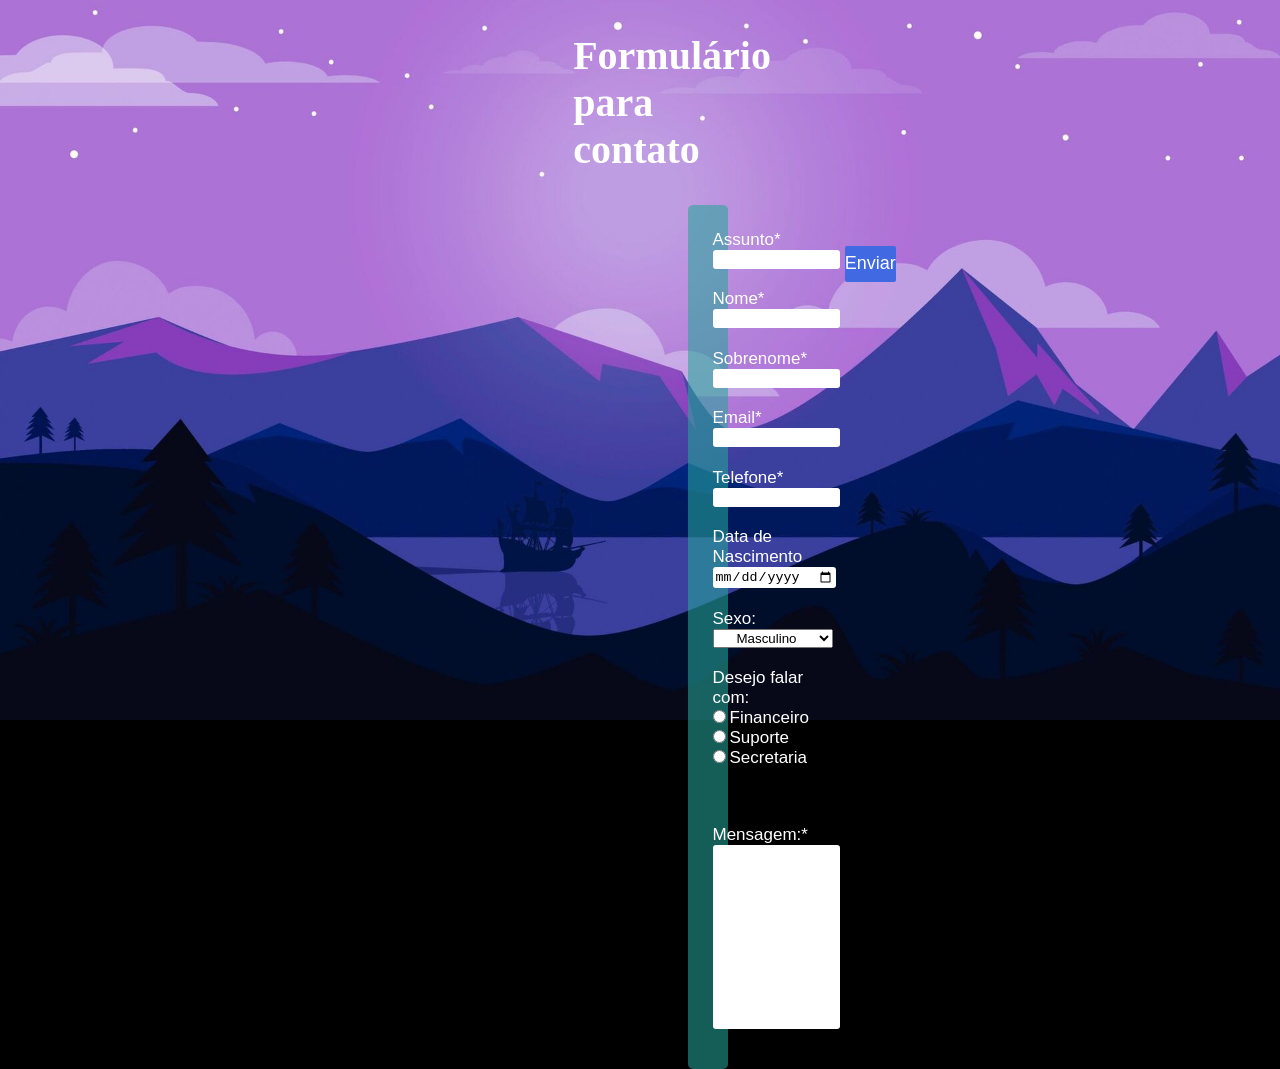
==== index.html @ 75812dfd "update" ====
<!DOCTYPE html>
<html lang="en">
<head>
    <meta charset="UTF-8">
    <meta http-equiv="X-UA-Compatible" content="IE=edge">
    <meta name="viewport" content="width=device-width, initial-scale=1.0">
    <title>Formulario de contato</title>

     <link rel="stylesheet" href="./css/style.css">
</head>
<body>
    <h2 class="titulo">Formulário para contato</h2>
    <form action="" class="formulario">

        <div class="assunto">
            <label for="assunto">Assunto*</label>
            <br>
            <input type="text" name="assunto" id="assunto" required>
        </div>


        <div class="nome">
            <label for="nome">Nome*</label>
            <br>
            <input type="text" name="nome" id="nome" required>
        </div>


        <div class="sobrenome">
            <label for="sobrenome">Sobrenome*</label>
            <br>
            <input type="text" name="sobrenome" id="sobrenome" required>
        </div>


        <div class="email">
            <label for="email">Email*</label>
            <br>
            <input type="email" name="email" id="email" required>
        </div>


        <div class="telefone">
            <label for="telefone">Telefone*</label>
            <br>
            <input type="tel" name="telefone" id="telefone" required>
        </div>
        


        <div class="nascimento">
            <label for="nascimento">Data de Nascimento</label>
            <br>
            <input type="date" name="nascimento" id="nascimento">
        </div>


        <div class="sexo">
            <label for="sexo">Sexo:</label>
            <select name="sexo" id="sexo">
                <option value="sexo">Masculino</option>
                <option value="sexo">Feminino</option>
                <option value="sexo">Prefiro não dizer</option>
            </select>
        </div>


        <div class="setor">
            <label for="">Desejo falar com:</label>
            <br>
            <input type="radio" name="setor" id="setor" value="fianceiro">
            <label for="">Financeiro</label>
            <br>
            <input type="radio" name="setor" id="setor" value="suporte">
            <label for="">Suporte</label>
            <br>
            <input type="radio" name="setor" id="setor" value="secretaria">
            <label for="">Secretaria</label>

        </div>


        <div class="mensagem">
            <label for="">Mensagem:*</label>
            <br>
            <textarea name="mensagem" id="" cols="50" rows="10" required></textarea>
        </div>

        <div    class="btn-enviar">
            <input type="submit" value="Enviar">
        </div>


    </form>
</body>
</html>
---- css/style.css ----
* {
    margin: 0;
    padding: 0;
}

body{
    background-image: url('/img/bg.jpg');
    background-attachment: fixed;
    background-size: 100%;
    background-repeat: no-repeat;
    background-color: black;

    margin-left: 40rem;
    margin-right: 40rem;
}




.titulo{
    display: flex;
    justify-content: center;
    align-items: center;
    flex-direction: column;
    margin: 2rem;
    color: white;
    font-family: Georgia, 'Times New Roman', Times, serif;
    font-weight: bold;
    font-size: 40px;
}

.formulario{
    display: flex;
    flex-direction: column;
    flex-wrap: wrap;
    justify-content:left;
    
    max-width: 80rem;
    max-height: 55rem;
    
    margin-left: 3rem;
    margin-right: 3rem;
    padding: 20px;
    background-color: #26a69991;
    border-radius: 5px;

    color: white;
    
}

.formulario label{
    font-family: Verdana, Geneva, Tahoma, sans-serif;
    font-size: 17px;
}



div{
    
    margin: 0.5vh;
    margin-bottom: 1rem;
}



.assunto input{
    width: 100%;
    height: 55%;
    border:2px rgba(0, 0, 0, 0) solid;
    border-radius: 3px;
}
.nome input{
    width: 100%;
    height: 55%;
    border:2px rgba(0, 0, 0, 0) solid;
    border-radius: 3px;
}
.sobrenome input{
    width: 100%;
    height: 55%;
    border:2px rgba(0, 0, 0, 0) solid;
    border-radius: 3px;
}
.email input{
    width: 100%;
    height: 55%;
    border:2px rgba(0, 0, 0, 0) solid;
    border-radius: 3px;
}
.telefone input{
    width: 100%;
    height: 55%;
    border:2px rgba(0, 0, 0, 0) solid;
    border-radius: 3px;
}


.nascimento input{
    
    height: 40%;
    border:2px rgba(0, 0, 0, 0) solid;
    border-radius: 3px;
}

.sexo select{
    text-align: center;
}


.mensagem textarea{
    resize: none;
    width: 100%;
    border:2px rgba(0, 0, 0, 0) solid;
    border-radius: 3px;

    font-family: 'Franklin Gothic Medium', 'Arial Narrow', Arial, sans-serif;
    font-size: 16px;
}


.btn-enviar input{
    margin-top: 1rem;
    font-size: 18px;
    background-color: royalblue;
    color: white;
    border: 5px;
    border-radius: 2px;
    width: 100%;
    height: 4vh;
}

.btn-enviar input:hover{
    background-color: green;
}
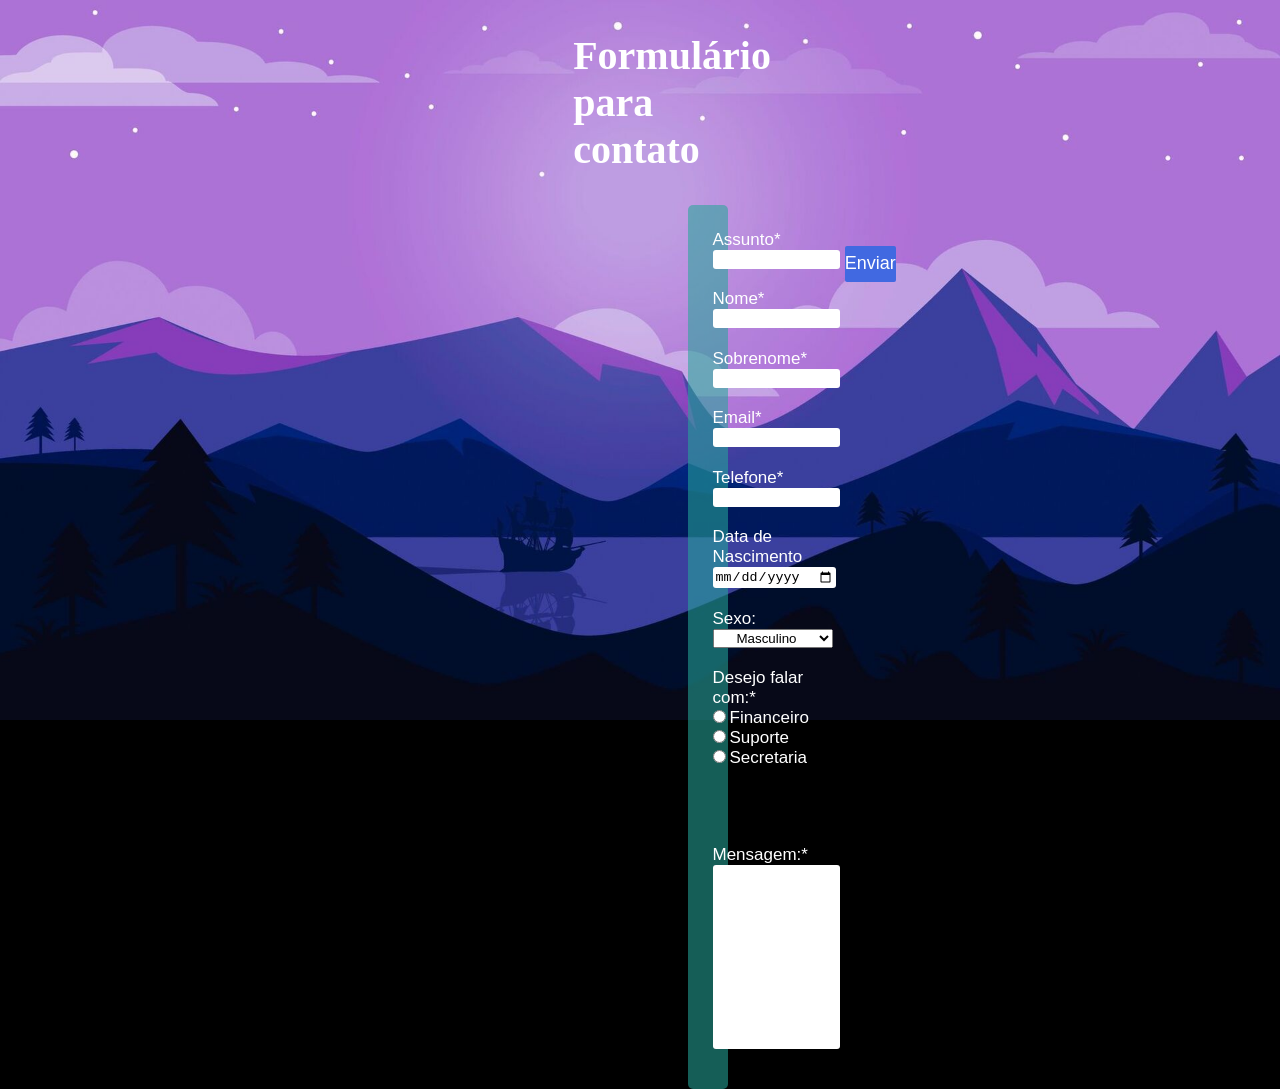
==== commit 5a1bf586: "update" ====
--- a/index.html
+++ b/index.html
@@ -66,15 +66,15 @@
 
 
         <div class="setor">
-            <label for="">Desejo falar com:</label>
+            <label for="">Desejo falar com:*</label>
             <br>
-            <input type="radio" name="setor" id="setor" value="fianceiro">
+            <input type="radio" name="setor" id="setor" value="fianceiro" required>
             <label for="">Financeiro</label>
             <br>
-            <input type="radio" name="setor" id="setor" value="suporte">
+            <input type="radio" name="setor" id="setor" value="suporte" required>
             <label for="">Suporte</label>
             <br>
-            <input type="radio" name="setor" id="setor" value="secretaria">
+            <input type="radio" name="setor" id="setor" value="secretaria" required>
             <label for="">Secretaria</label>
 
         </div>
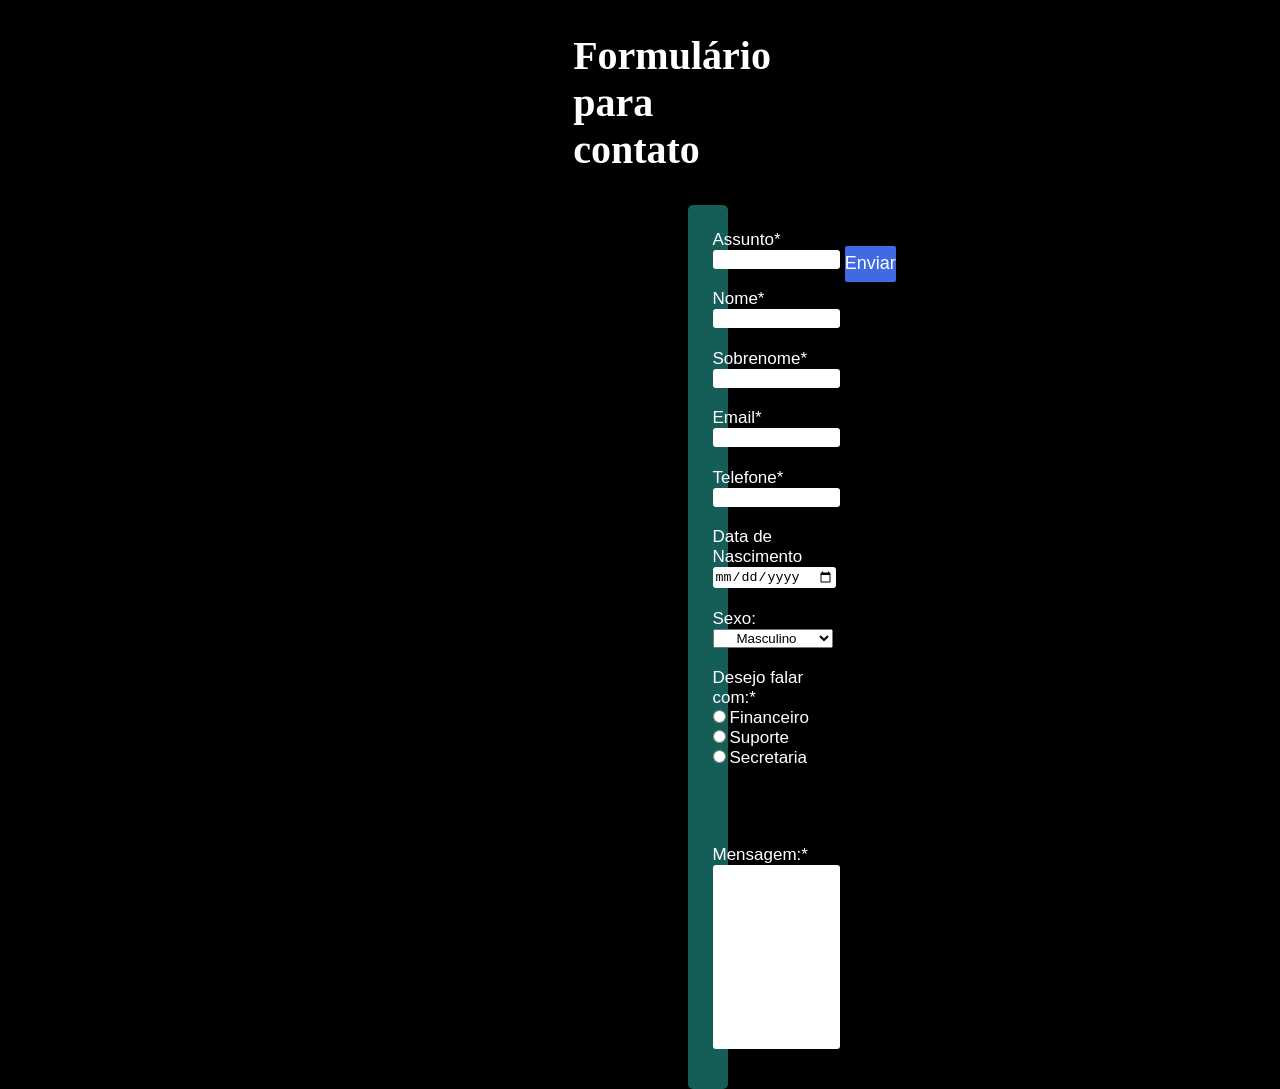
==== commit 785eafe6: "update" ====
--- a/index.html
+++ b/index.html
@@ -9,6 +9,7 @@
      <link rel="stylesheet" href="./css/style.css">
 </head>
 <body>
+    
     <h2 class="titulo">Formulário para contato</h2>
     <form action="" class="formulario">
 
--- a/css/style.css
+++ b/css/style.css
@@ -4,7 +4,7 @@
 }
 
 body{
-    background-image: url('/img/bg.jpg');
+    background-image: url('https://raw.githubusercontent.com/Marcel0Henrique/formulario_contato/master/img/bg.jpg');
     background-attachment: fixed;
     background-size: 100%;
     background-repeat: no-repeat;
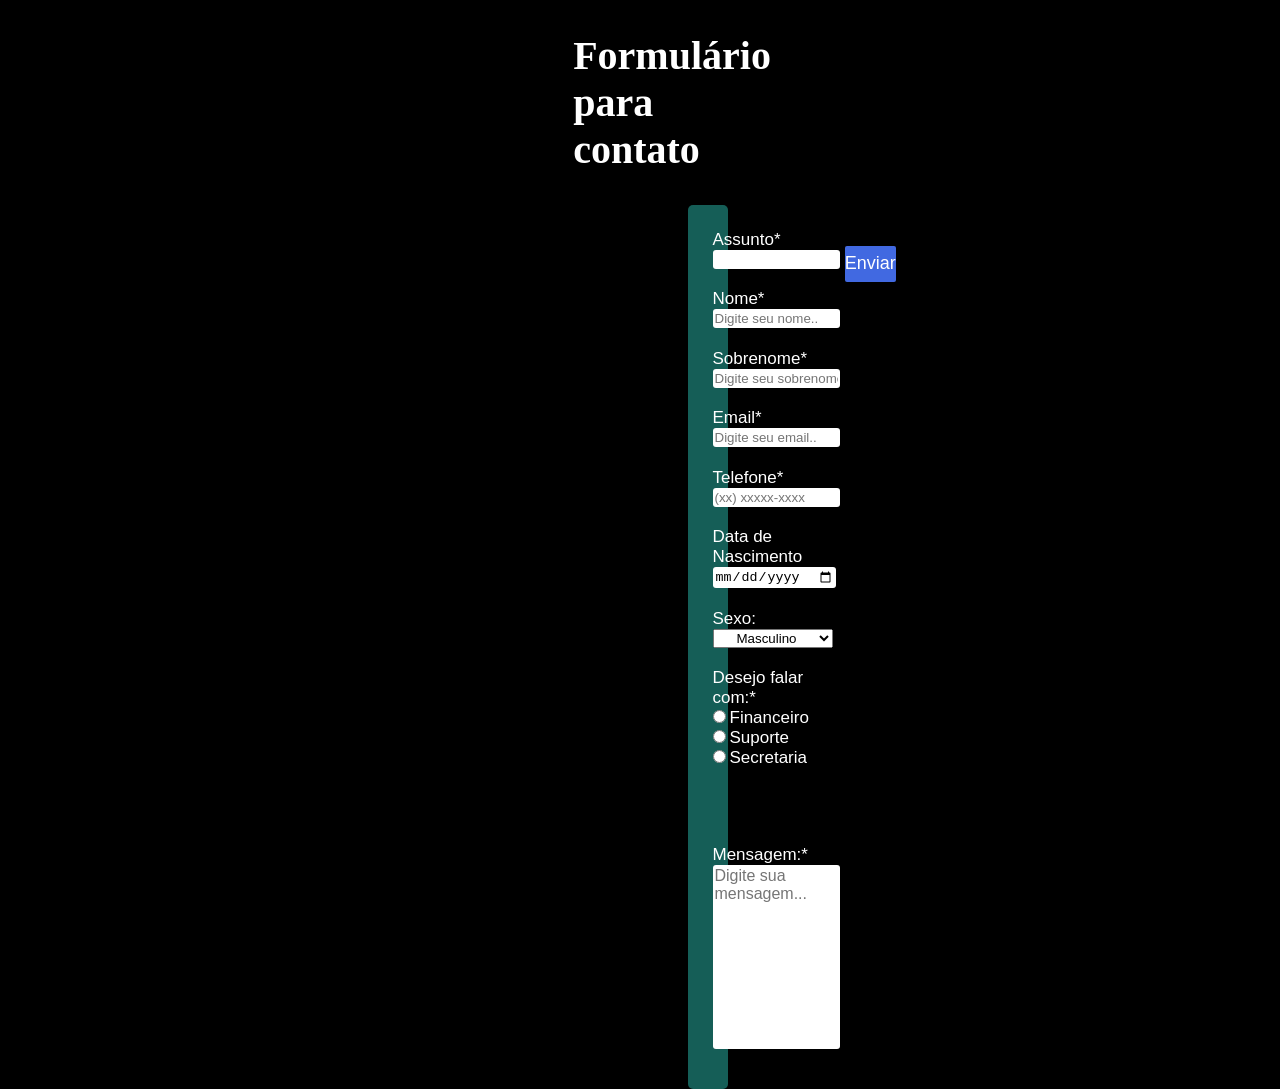
==== commit 308ee658: "update" ====
--- a/index.html
+++ b/index.html
@@ -1,5 +1,5 @@
 <!DOCTYPE html>
-<html lang="en">
+<html lang="pt-br">
 <head>
     <meta charset="UTF-8">
     <meta http-equiv="X-UA-Compatible" content="IE=edge">
@@ -23,28 +23,28 @@
         <div class="nome">
             <label for="nome">Nome*</label>
             <br>
-            <input type="text" name="nome" id="nome" required>
+            <input type="text" name="nome" id="nome" required placeholder="Digite seu nome..">
         </div>
 
 
         <div class="sobrenome">
             <label for="sobrenome">Sobrenome*</label>
             <br>
-            <input type="text" name="sobrenome" id="sobrenome" required>
+            <input type="text" name="sobrenome" id="sobrenome" required placeholder="Digite seu sobrenome..">
         </div>
 
 
         <div class="email">
             <label for="email">Email*</label>
             <br>
-            <input type="email" name="email" id="email" required>
+            <input type="email" name="email" id="email" required placeholder="Digite seu email..">
         </div>
 
 
         <div class="telefone">
             <label for="telefone">Telefone*</label>
             <br>
-            <input type="tel" name="telefone" id="telefone" required>
+            <input type="tel" name="telefone" id="telefone" required placeholder="(xx) xxxxx-xxxx">
         </div>
         
 
@@ -84,7 +84,7 @@
         <div class="mensagem">
             <label for="">Mensagem:*</label>
             <br>
-            <textarea name="mensagem" id="" cols="50" rows="10" required></textarea>
+            <textarea name="mensagem" id="" cols="50" rows="10" required placeholder="Digite sua mensagem..."></textarea>
         </div>
 
         <div    class="btn-enviar">
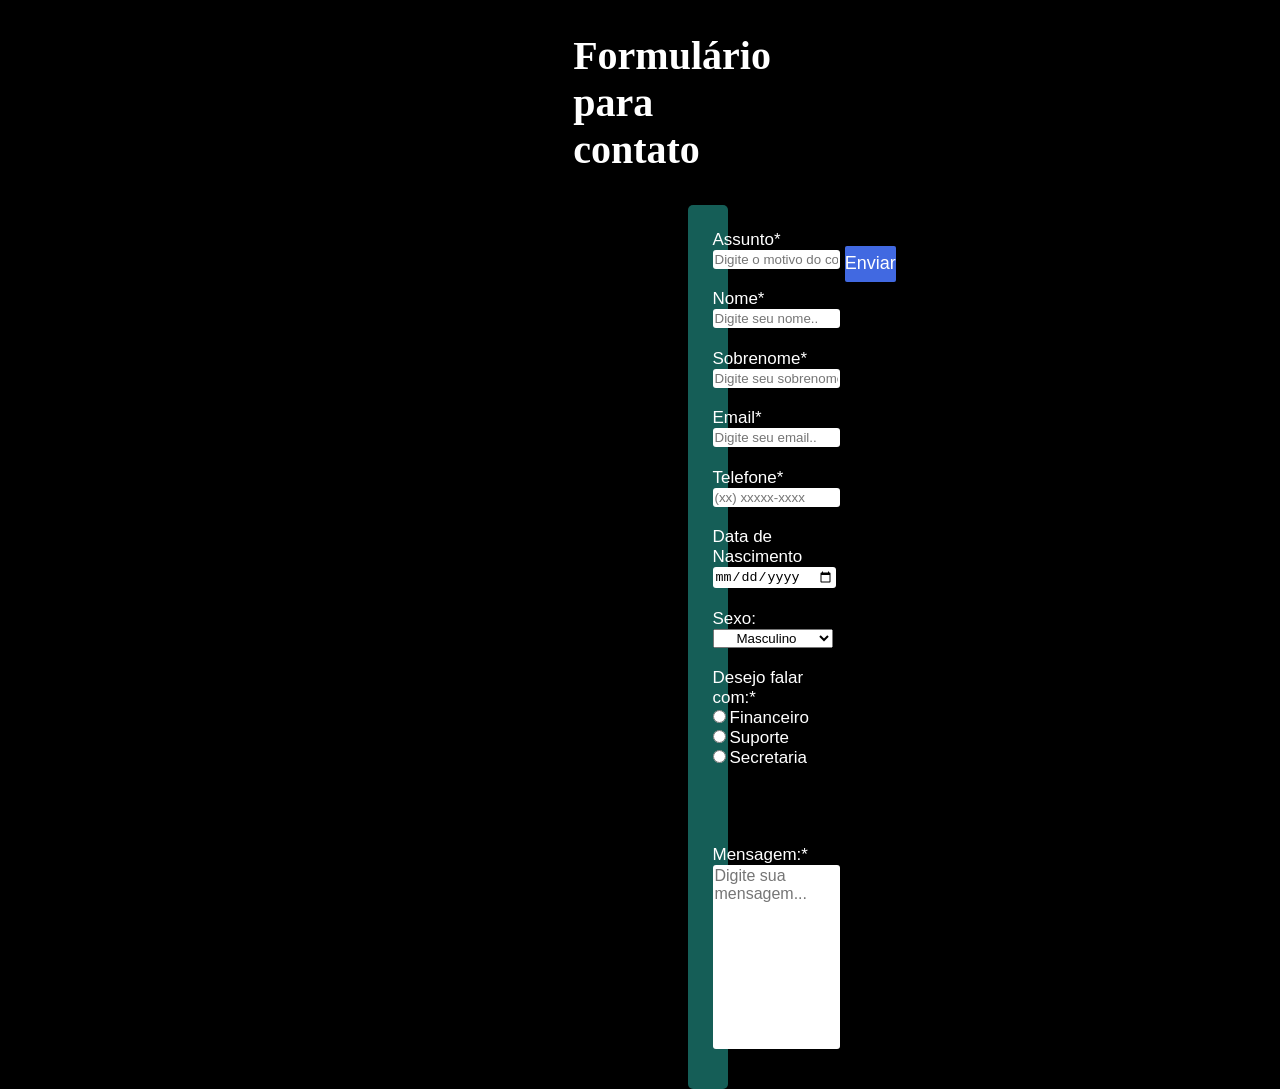
==== commit 4e68ccbd: "update" ====
--- a/index.html
+++ b/index.html
@@ -16,7 +16,7 @@
         <div class="assunto">
             <label for="assunto">Assunto*</label>
             <br>
-            <input type="text" name="assunto" id="assunto" required>
+            <input type="text" name="assunto" id="assunto" required placeholder="Digite o motivo do contato..">
         </div>
 
 
